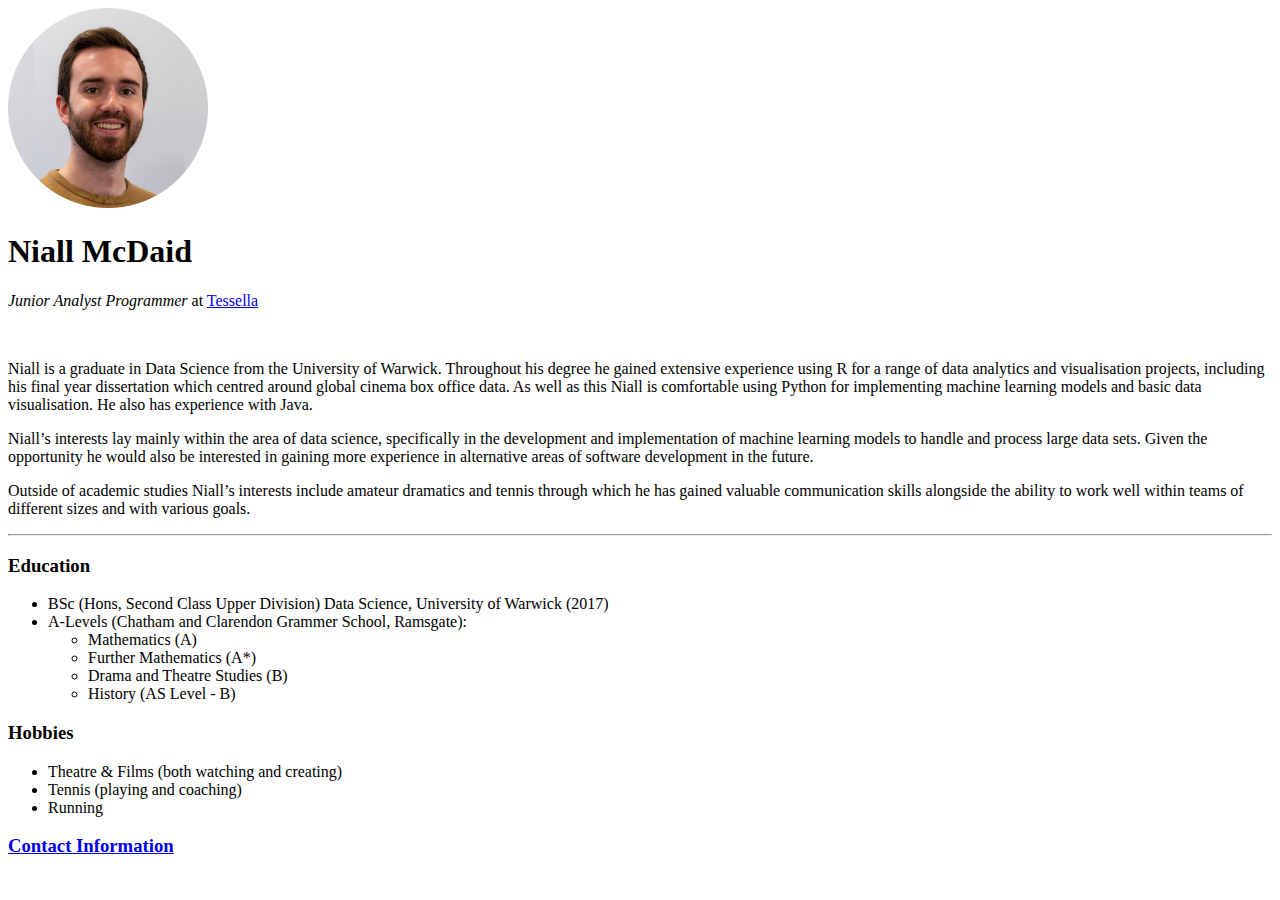
==== HTML_Personal_Site/index.html @ 0705b0ad "Basic HTML additions" ====
<!DOCTYPE html>
<html lang="en" dir="ltr">

<head>
  <meta charset="utf-8" />
  <meta name="description" content="Personal practice site for Niall." />
  <meta name="author" content="Niall McDaid" />
  <title>Niall's Personal Site</title>
</head>

<body>
  <img src="images/niall.png" alt="Niall profile picture." height="200" />
  <h1>Niall McDaid</h1>
  <p><em>Junior Analyst Programmer</em> at <a href="https://www.tessella.com/">Tessella</a></p>
  <br />
  <p>
    Niall is a graduate in Data Science from the University of Warwick. Throughout his degree he gained extensive
    experience using R for a range of data analytics and visualisation projects, including his final year dissertation
    which centred around global cinema box office data. As well as this Niall is comfortable using Python for
    implementing machine learning models and basic data visualisation. He also has experience with Java.
  </p>
  <p>
    Niall’s interests lay mainly within the area of data science, specifically in the development and implementation of
    machine learning models to handle and process large data sets. Given the opportunity he would also be interested in
    gaining more experience in alternative areas of software development in the future.
  </p>
  <p>
    Outside of academic studies Niall’s interests include amateur dramatics and tennis through which he has gained
    valuable communication skills alongside the ability to work well within teams of different sizes and with various
    goals.
  </p>

  <hr>

  <h3>Education</h3>
  <ul>
    <li>BSc (Hons, Second Class Upper Division) Data Science, University of Warwick (2017)</li>
    <li>A-Levels (Chatham and Clarendon Grammer School, Ramsgate):
      <ul>
        <li>Mathematics (A)</li>
        <li>Further Mathematics (A*)</li>
        <li>Drama and Theatre Studies (B)</li>
        <li>History (AS Level - B)</li>
      </ul>
  </ul>
  <h3>Hobbies</h3>
  <ul>
    <li>Theatre & Films (both watching and creating)</li>
    <li>Tennis (playing and coaching)</li>
    <li>Running</li>
  </ul>
  <h3><a href="contact_details.html">Contact Information</a></h3>

</body>

</html>
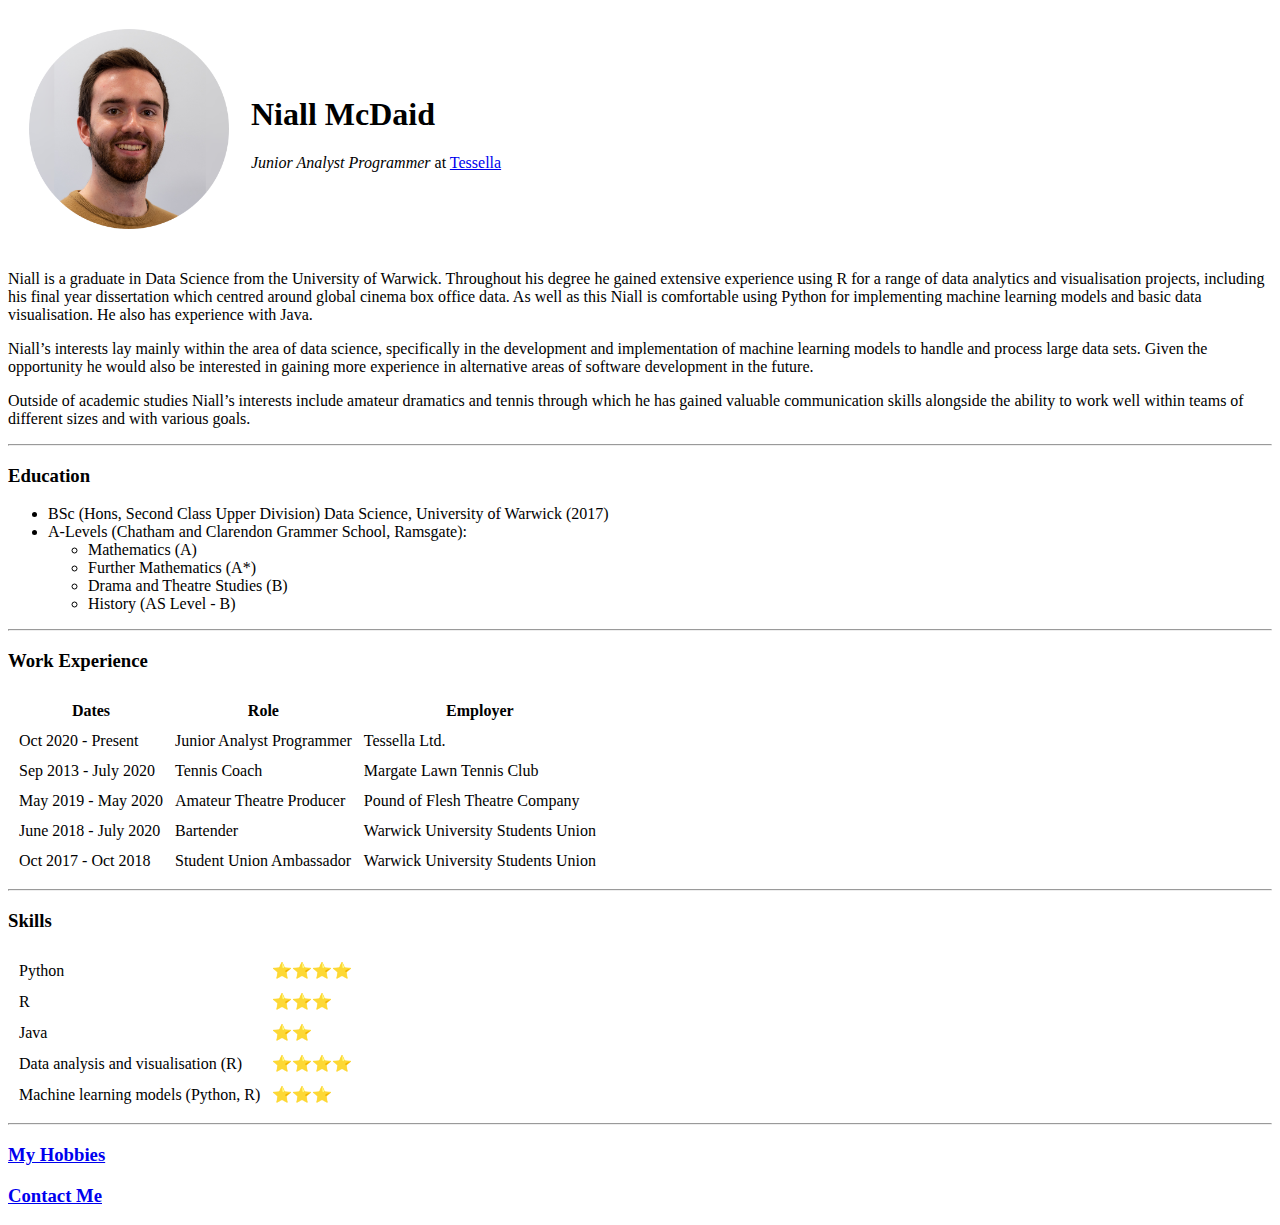
==== commit 4e10c036: "Further updates" ====
--- a/HTML_Personal_Site/index.html
+++ b/HTML_Personal_Site/index.html
@@ -9,10 +9,15 @@
 </head>
 
 <body>
-  <img src="images/niall.png" alt="Niall profile picture." height="200" />
-  <h1>Niall McDaid</h1>
-  <p><em>Junior Analyst Programmer</em> at <a href="https://www.tessella.com/">Tessella</a></p>
-  <br />
+  <table cellspacing="20">
+    <tr>
+      <td><img src="images/niall.png" alt="Niall profile picture." height="200" /></td>
+      <td>
+        <h1>Niall McDaid</h1>
+        <p><em>Junior Analyst Programmer</em> at <a href="https://www.tessella.com/">Tessella</a></p>
+      </td>
+    </tr>
+  </table>
   <p>
     Niall is a graduate in Data Science from the University of Warwick. Throughout his degree he gained extensive
     experience using R for a range of data analytics and visualisation projects, including his final year dissertation
@@ -43,13 +48,79 @@
         <li>History (AS Level - B)</li>
       </ul>
   </ul>
-  <h3>Hobbies</h3>
-  <ul>
-    <li>Theatre & Films (both watching and creating)</li>
-    <li>Tennis (playing and coaching)</li>
-    <li>Running</li>
-  </ul>
-  <h3><a href="contact_details.html">Contact Information</a></h3>
+
+  <hr>
+
+  <h3>Work Experience</h3>
+  <table cellspacing="10">
+    <thead>
+      <tr>
+        <th>Dates</th>
+        <th>Role</th>
+        <th>Employer</th>
+      </tr>
+    </thead>
+    <tbody>
+      <tr>
+        <td>Oct 2020 - Present</td>
+        <td>Junior Analyst Programmer</td>
+        <td>Tessella Ltd.</td>
+      </tr>
+      <tr>
+        <td>Sep 2013 - July 2020</td>
+        <td>Tennis Coach</td>
+        <td>Margate Lawn Tennis Club</td>
+      </tr>
+      <tr>
+        <td>May 2019 - May 2020</td>
+        <td>Amateur Theatre Producer</td>
+        <td>Pound of Flesh Theatre Company</td>
+      </tr>
+      <tr>
+        <td>June 2018 - July 2020</td>
+        <td>Bartender</td>
+        <td>Warwick University Students Union</td>
+      </tr>
+      <tr>
+        <td>Oct 2017 - Oct 2018</td>
+        <td>Student Union Ambassador</td>
+        <td>Warwick University Students Union</td>
+      </tr>
+    </tbody>
+  </table>
+
+  <hr>
+
+  <h3>Skills</h3>
+  <table cellspacing="10">
+    <tbody>
+      <tr>
+        <td>Python</td>
+        <td>⭐⭐⭐⭐</td>
+      </tr>
+      <tr>
+        <td>R</td>
+        <td>⭐⭐⭐</td>
+      </tr>
+      <tr>
+        <td>Java</td>
+        <td>⭐⭐</td>
+      </tr>
+      <tr>
+        <td>Data analysis and visualisation (R)</td>
+        <td>⭐⭐⭐⭐</td>
+      </tr>
+      <tr>
+        <td>Machine learning models (Python, R)</td>
+        <td>⭐⭐⭐</td>
+      </tr>
+    </tbody>
+  </table>
+
+  <hr>
+
+  <h3><a href="hobbies.html">My Hobbies</a></h3>
+  <h3><a href="contact_details.html">Contact Me</a></h3>
 
 </body>
 
